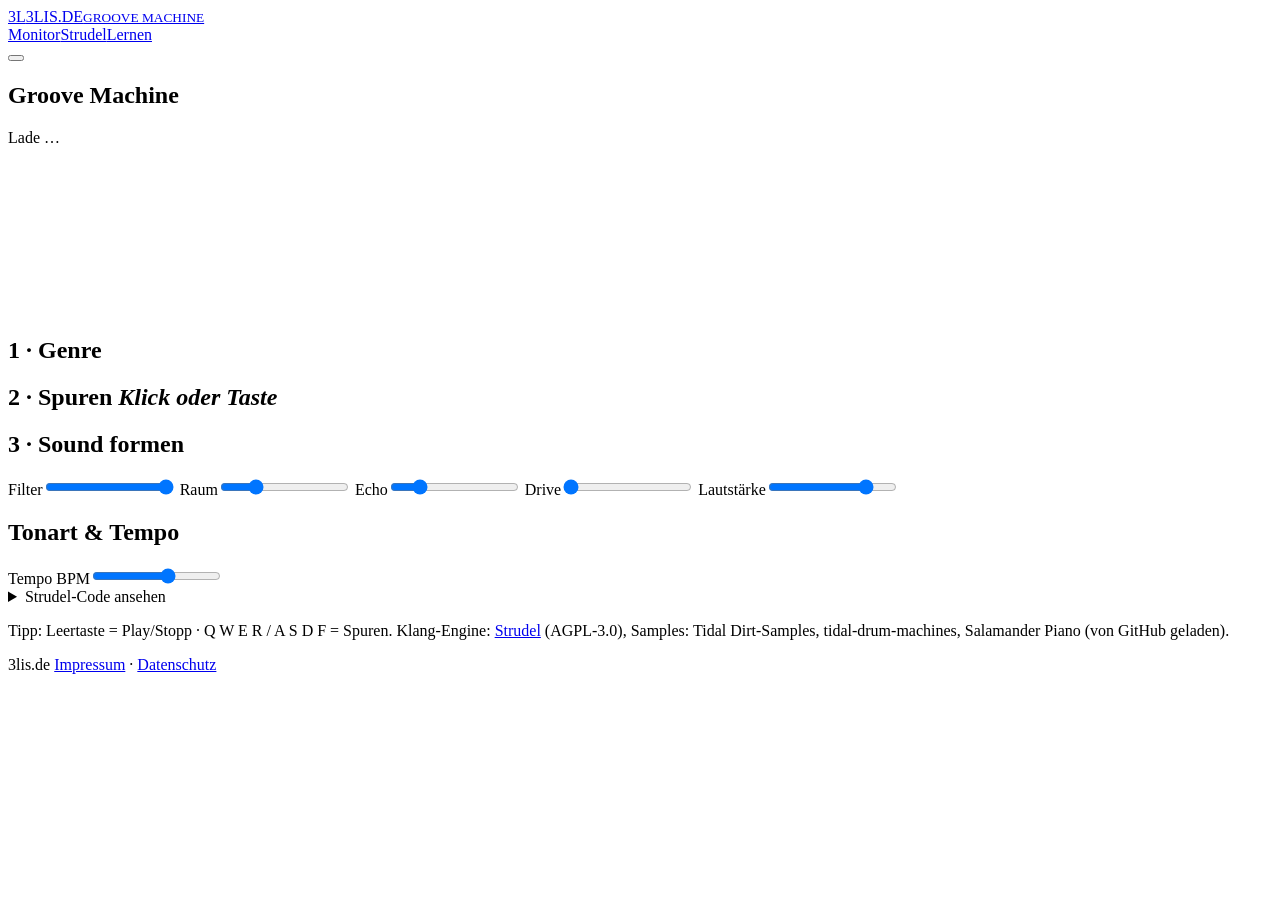
==== frontend/strudel/index.html @ 85c52e41 "Rebuild 3lis.de: threat monitor as start page, working Strudel, legal pages The old monitor kept onl" ====
<!doctype html>
<html lang="de">
<head>
<meta charset="utf-8">
<meta name="viewport" content="width=device-width, initial-scale=1">
<title>3lis.de · Strudel Groove Machine</title>
<meta name="description" content="Live-Musik im Browser: Genre wählen, Spuren an- und ausschalten, an den Reglern drehen. Powered by Strudel.">
<link rel="stylesheet" href="/assets/css/base.css">
<link rel="stylesheet" href="/strudel/strudel.css">
</head>
<body>
<header class="topbar">
  <a class="brand" href="/"><span class="brand-mark">3L</span><span>3LIS.DE<small>GROOVE MACHINE</small></span></a>
  <nav class="nav"><a href="/">Monitor</a><a href="/strudel/" aria-current="page">Strudel</a><a href="/lernen/">Lernen</a></nav>
</header>

<main class="machine">
  <section class="deck">
    <div class="transport">
      <button id="play" class="play" aria-label="Play"><span class="tri"></span><span class="sq"></span></button>
      <div>
        <h1>Groove Machine</h1>
        <p id="status" class="status">Lade …</p>
      </div>
    </div>
    <canvas id="scope" class="scope" aria-hidden="true"></canvas>
  </section>

  <section>
    <h2>1 · Genre</h2>
    <div class="genres" id="genres"></div>
  </section>

  <section>
    <h2>2 · Spuren <em>Klick oder Taste</em></h2>
    <div class="pads" id="pads"></div>
  </section>

  <section class="grid2">
    <div>
      <h2>3 · Sound formen</h2>
      <div class="macros">
        <label class="macro"><span>Filter</span><input type="range" min="5" max="100" value="100" data-macro="filter"><output></output></label>
        <label class="macro"><span>Raum</span><input type="range" min="0" max="100" value="25" data-macro="space"><output></output></label>
        <label class="macro"><span>Echo</span><input type="range" min="0" max="100" value="20" data-macro="echo"><output></output></label>
        <label class="macro"><span>Drive</span><input type="range" min="0" max="100" value="0" data-macro="drive"><output></output></label>
        <label class="macro"><span>Lautstärke</span><input type="range" min="0" max="100" value="80" data-macro="volume"><output></output></label>
      </div>
    </div>
    <div>
      <h2>Tonart &amp; Tempo</h2>
      <div class="keys" id="keys"></div>
      <label class="tempo"><span>Tempo <b id="bpm-out"></b> BPM</span><input type="range" id="bpm" min="60" max="180" value="132"></label>
    </div>
  </section>

  <details class="code">
    <summary>Strudel-Code ansehen</summary>
    <pre id="code"></pre>
    <div class="actions"><button id="copy">Kopieren</button><button id="repl">Im Strudel-REPL öffnen ↗</button></div>
  </details>
  <p class="hint">Tipp: Leertaste = Play/Stopp · Q W E R / A S D F = Spuren. Klang-Engine: <a href="https://strudel.cc" rel="noopener">Strudel</a> (AGPL-3.0), Samples: Tidal Dirt-Samples, tidal-drum-machines, Salamander Piano (von GitHub geladen).</p>
</main>

<footer class="footer">
  <span>3lis.de</span>
  <span><a href="/impressum.html">Impressum</a> · <a href="/datenschutz.html">Datenschutz</a></span>
</footer>

<script src="/assets/vendor/strudel-web.js"></script>
<script type="module" src="/strudel/app.js"></script>
</body>
</html>
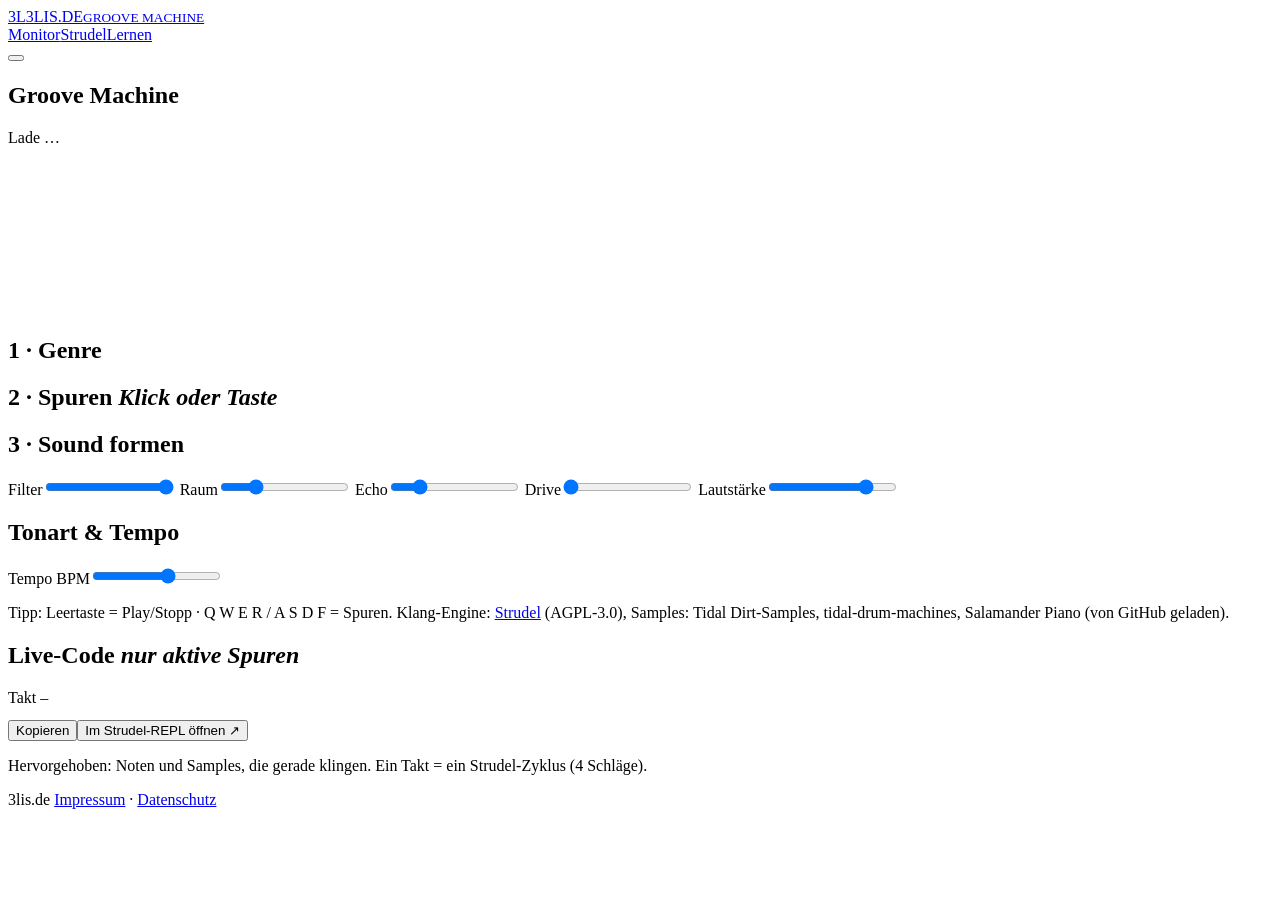
==== commit 93e2d647: "Fix Strudel stop, add live code view, interactive globe and drilldowns Strudel kept playing after St" ====
--- a/frontend/strudel/index.html
+++ b/frontend/strudel/index.html
@@ -15,6 +15,7 @@
 </header>
 
 <main class="machine">
+<div class="controls">
   <section class="deck">
     <div class="transport">
       <button id="play" class="play" aria-label="Play"><span class="tri"></span><span class="sq"></span></button>
@@ -54,12 +55,19 @@
     </div>
   </section>
 
-  <details class="code">
-    <summary>Strudel-Code ansehen</summary>
-    <pre id="code"></pre>
-    <div class="actions"><button id="copy">Kopieren</button><button id="repl">Im Strudel-REPL öffnen ↗</button></div>
-  </details>
   <p class="hint">Tipp: Leertaste = Play/Stopp · Q W E R / A S D F = Spuren. Klang-Engine: <a href="https://strudel.cc" rel="noopener">Strudel</a> (AGPL-3.0), Samples: Tidal Dirt-Samples, tidal-drum-machines, Salamander Piano (von GitHub geladen).</p>
+</div>
+
+<aside class="live" aria-label="Live-Code">
+  <div class="live-head">
+    <h2>Live-Code <em>nur aktive Spuren</em></h2>
+    <div class="pos"><span id="bar">Takt –</span><span class="beats" id="beats"><i></i><i></i><i></i><i></i></span></div>
+    <div class="cycle"><i id="cycle"></i></div>
+  </div>
+  <pre id="code" class="livecode"></pre>
+  <div class="actions"><button id="copy">Kopieren</button><button id="repl">Im Strudel-REPL öffnen ↗</button></div>
+  <p class="hint">Hervorgehoben: Noten und Samples, die gerade klingen. Ein Takt = ein Strudel-Zyklus (4 Schläge).</p>
+</aside>
 </main>
 
 <footer class="footer">
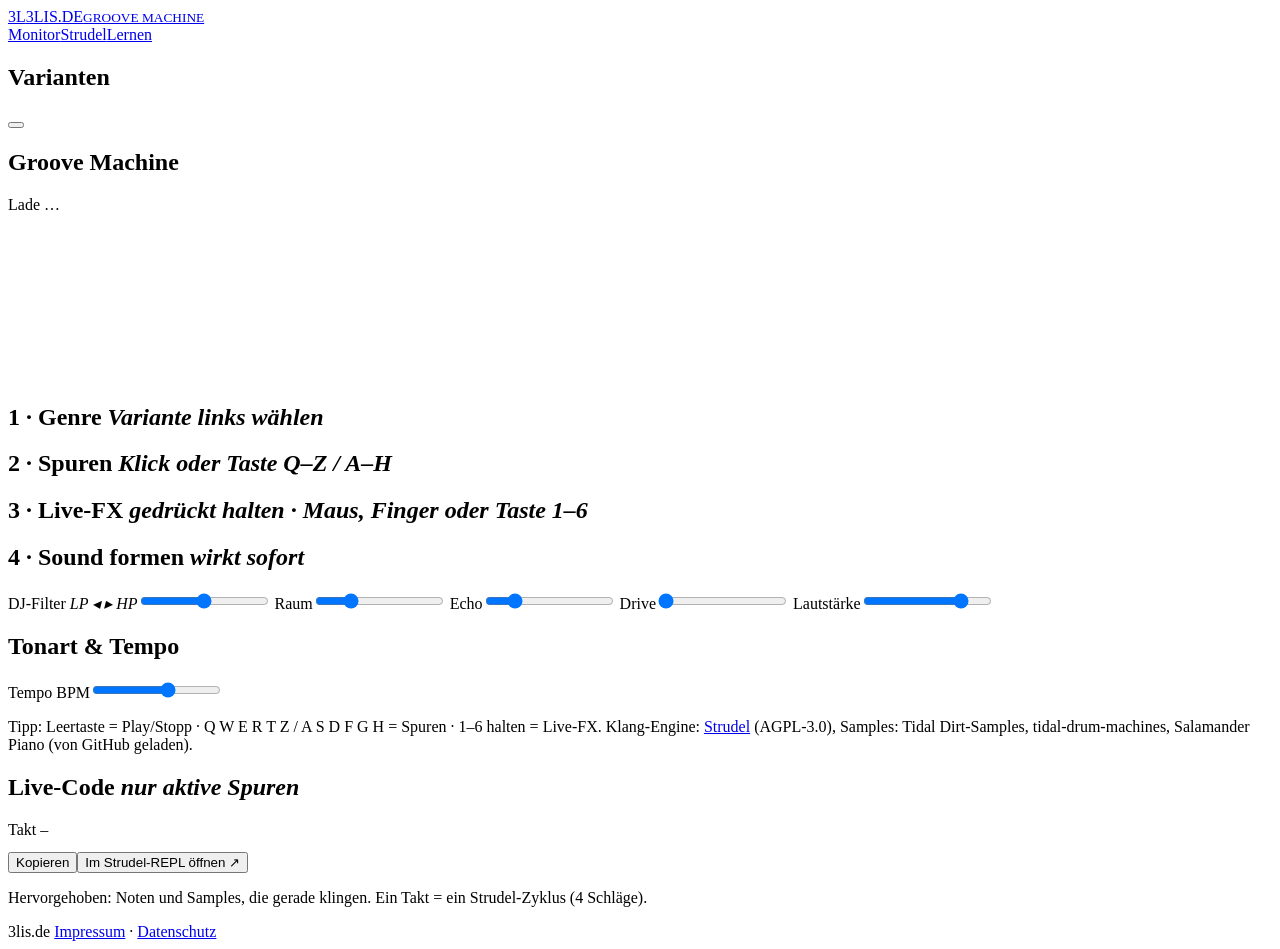
==== commit 53a845a5: "Groove Machine: Subgenre-Varianten, 12 Spuren je Genre, Live-FX in Echtzeit Effekte laufen über with" ====
--- a/frontend/strudel/index.html
+++ b/frontend/strudel/index.html
@@ -15,33 +15,41 @@
 </header>
 
 <main class="machine">
+<aside class="side" aria-label="Varianten">
+  <h2>Varianten <em id="variants-title"></em></h2>
+  <div class="variants" id="variants"></div>
+</aside>
+
 <div class="controls">
   <section class="deck">
-    <div class="transport">
-      <button id="play" class="play" aria-label="Play"><span class="tri"></span><span class="sq"></span></button>
-      <div>
-        <h1>Groove Machine</h1>
-        <p id="status" class="status">Lade …</p>
-      </div>
+    <button id="play" class="play" aria-label="Play"><span class="tri"></span><span class="sq"></span></button>
+    <div class="title">
+      <h1>Groove Machine</h1>
+      <p id="status" class="status">Lade …</p>
     </div>
     <canvas id="scope" class="scope" aria-hidden="true"></canvas>
   </section>
 
   <section>
-    <h2>1 · Genre</h2>
+    <h2>1 · Genre <em>Variante links wählen</em></h2>
     <div class="genres" id="genres"></div>
   </section>
 
   <section>
-    <h2>2 · Spuren <em>Klick oder Taste</em></h2>
+    <h2>2 · Spuren <em>Klick oder Taste Q–Z / A–H</em></h2>
     <div class="pads" id="pads"></div>
+  </section>
+
+  <section>
+    <h2>3 · Live-FX <em>gedrückt halten · Maus, Finger oder Taste 1–6</em></h2>
+    <div class="holds" id="holds"></div>
   </section>
 
   <section class="grid2">
     <div>
-      <h2>3 · Sound formen</h2>
+      <h2>4 · Sound formen <em>wirkt sofort</em></h2>
       <div class="macros">
-        <label class="macro"><span>Filter</span><input type="range" min="5" max="100" value="100" data-macro="filter"><output></output></label>
+        <label class="macro dj" title="Links: Low-Pass (dumpf) · Rechts: High-Pass (dünn) · Doppelklick: Mitte"><span>DJ-Filter <i>LP ◂ ▸ HP</i></span><input type="range" min="-100" max="100" value="0" data-macro="filter"><output></output></label>
         <label class="macro"><span>Raum</span><input type="range" min="0" max="100" value="25" data-macro="space"><output></output></label>
         <label class="macro"><span>Echo</span><input type="range" min="0" max="100" value="20" data-macro="echo"><output></output></label>
         <label class="macro"><span>Drive</span><input type="range" min="0" max="100" value="0" data-macro="drive"><output></output></label>
@@ -55,7 +63,7 @@
     </div>
   </section>
 
-  <p class="hint">Tipp: Leertaste = Play/Stopp · Q W E R / A S D F = Spuren. Klang-Engine: <a href="https://strudel.cc" rel="noopener">Strudel</a> (AGPL-3.0), Samples: Tidal Dirt-Samples, tidal-drum-machines, Salamander Piano (von GitHub geladen).</p>
+  <p class="hint">Tipp: Leertaste = Play/Stopp · Q W E R T Z / A S D F G H = Spuren · 1–6 halten = Live-FX. Klang-Engine: <a href="https://strudel.cc" rel="noopener">Strudel</a> (AGPL-3.0), Samples: Tidal Dirt-Samples, tidal-drum-machines, Salamander Piano (von GitHub geladen).</p>
 </div>
 
 <aside class="live" aria-label="Live-Code">
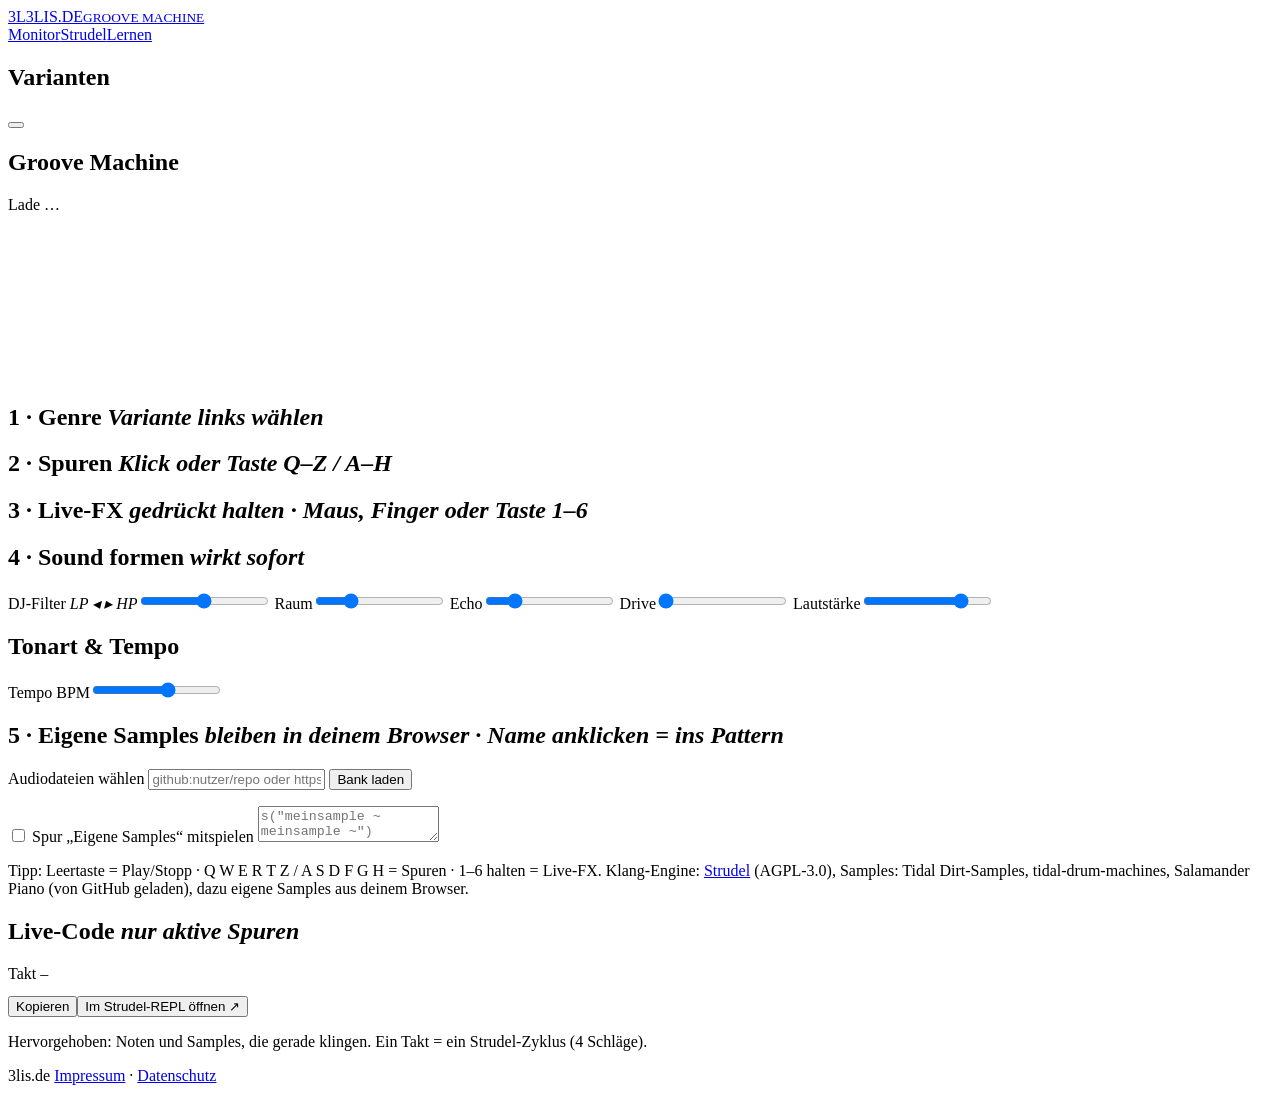
==== commit 4b35ade5: "Groove Machine: Kalkbrenner-Genre statt Lo-Fi, eigene Samples, Song-Konzept Kalkbrenner-Stil (melodi" ====
--- a/frontend/strudel/index.html
+++ b/frontend/strudel/index.html
@@ -63,7 +63,21 @@
     </div>
   </section>
 
-  <p class="hint">Tipp: Leertaste = Play/Stopp · Q W E R T Z / A S D F G H = Spuren · 1–6 halten = Live-FX. Klang-Engine: <a href="https://strudel.cc" rel="noopener">Strudel</a> (AGPL-3.0), Samples: Tidal Dirt-Samples, tidal-drum-machines, Salamander Piano (von GitHub geladen).</p>
+  <section>
+    <h2>5 · Eigene Samples <em>bleiben in deinem Browser · Name anklicken = ins Pattern</em></h2>
+    <div class="own">
+      <div class="own-row">
+        <label class="own-btn">Audiodateien wählen<input type="file" id="own-files" accept="audio/*" multiple hidden></label>
+        <input id="own-url" placeholder="github:nutzer/repo oder https://…/strudel.json" aria-label="Sample-Bank">
+        <button class="own-btn" id="own-add">Bank laden</button>
+      </div>
+      <ul class="own-list" id="own-list"></ul>
+      <label class="own-track"><span><input type="checkbox" id="own-on"> Spur „Eigene Samples“ mitspielen</span>
+        <textarea id="own-code" rows="2" spellcheck="false" placeholder='s("meinsample ~ meinsample ~")'></textarea></label>
+    </div>
+  </section>
+
+  <p class="hint">Tipp: Leertaste = Play/Stopp · Q W E R T Z / A S D F G H = Spuren · 1–6 halten = Live-FX. Klang-Engine: <a href="https://strudel.cc" rel="noopener">Strudel</a> (AGPL-3.0), Samples: Tidal Dirt-Samples, tidal-drum-machines, Salamander Piano (von GitHub geladen), dazu eigene Samples aus deinem Browser.</p>
 </div>
 
 <aside class="live" aria-label="Live-Code">
